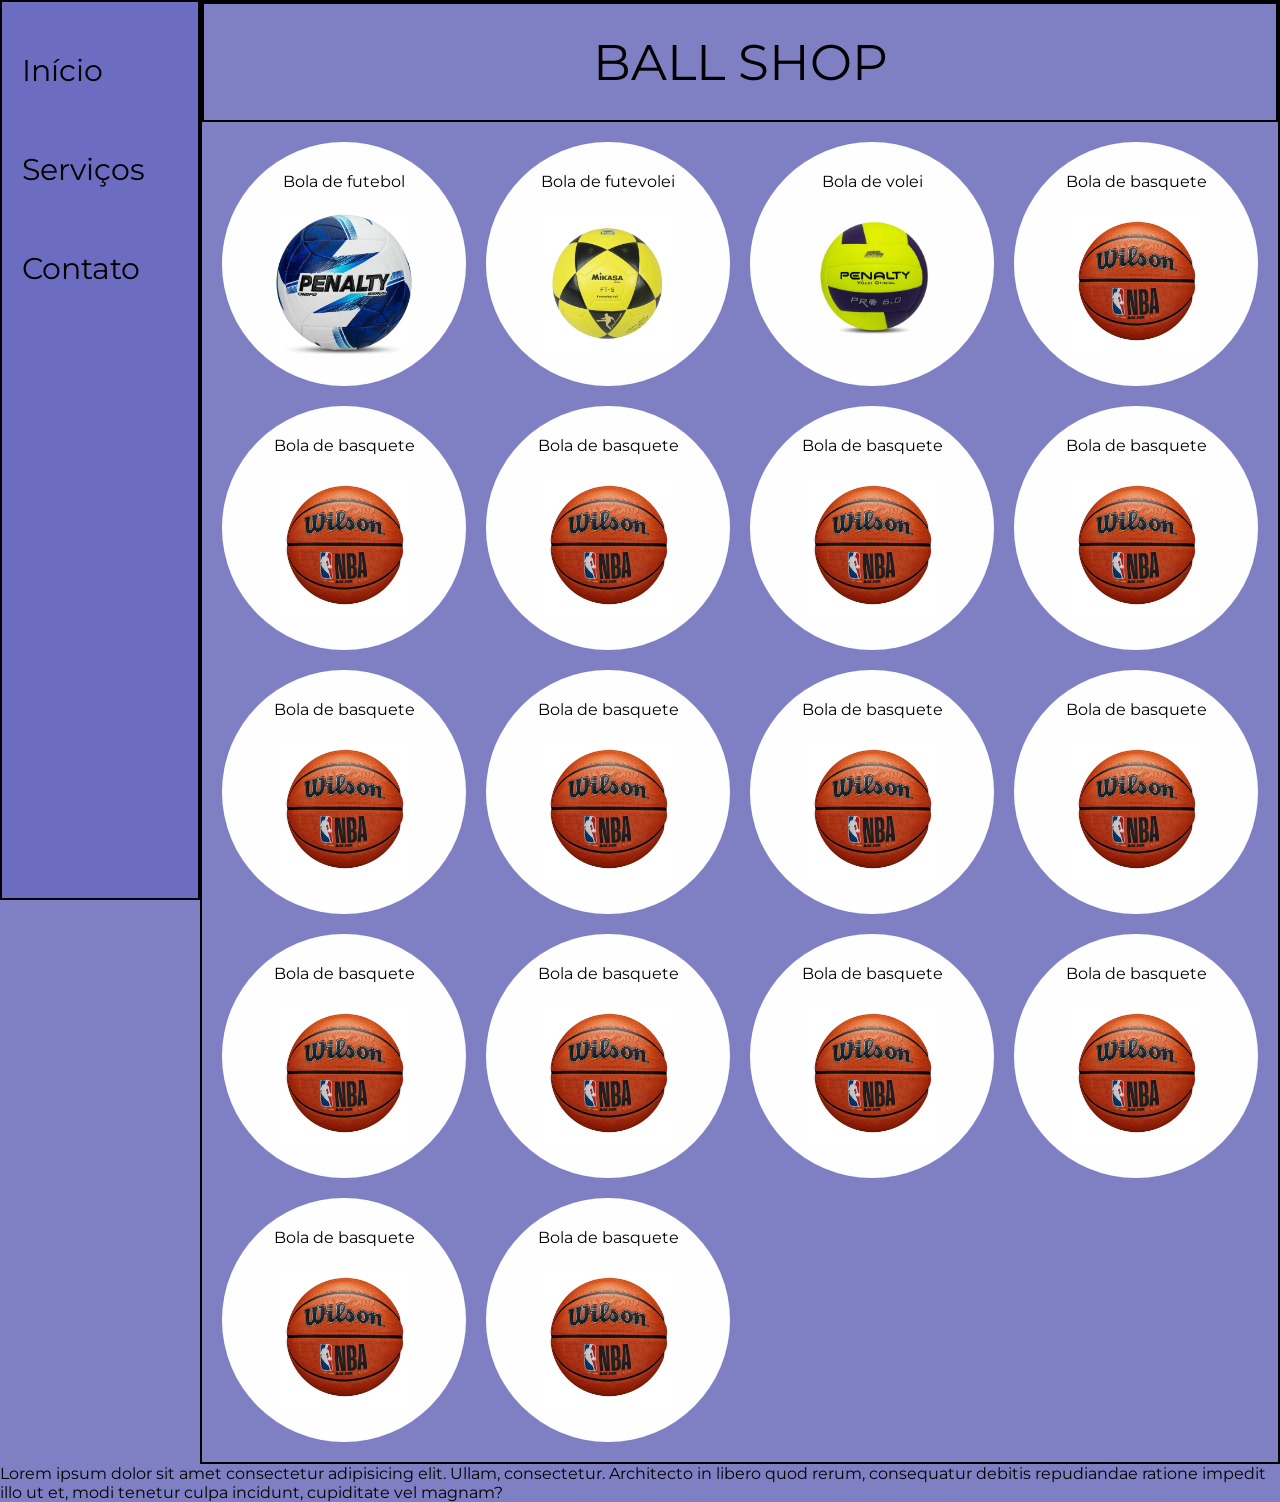
==== pages/index.html @ de54bbf7 "atualização" ====
<!DOCTYPE html>
<html lang="pt-br">

<head>
    <meta charset="UTF-8">
    <meta name="viewport" content="width=device-width, initial-scale=1.0">
    <link rel="stylesheet" href="style.css">
    <link rel="preconnect" href="https://fonts.googleapis.com">
    <link rel="preconnect" href="https://fonts.gstatic.com" crossorigin>
    <link href="https://fonts.googleapis.com/css2?family=Montserrat:ital,wght@0,100..900;1,100..900&display=swap"
        rel="stylesheet">
    <title>Desenvolvimento Web</title>
</head>

<body>
    <header>
       


    </header>
    <main>
        <div class="lateral">
            <ul class="list">
                <li class="li"> <a href="#inicio">Início</a></li>
                <li class="li"><a href="#servicos">Serviços</a></li>
                <li class="li"><a href="#contato">Contato</a></li>
            </ul>
        </div>
        <section class="content">
            <div class='apresentacao' id="inicio">
                BALL SHOP
            </div>
            <section class="cards">
                <div class="cardball">
                    <div class='cardtext'> Bola de futebol</div>
                    <img class='imageballs' src="images/boladefutebol.png" alt="bola de futebol">
                </div>
                <div class="cardball">
                    <div class='cardtext'> Bola de futevolei</div>
                    <img class='imageballs' src="images/boladefutevolei.png" alt="bola de futevolei">
                </div>
                <div class="cardball">
                    <div class='cardtext'> Bola de volei</div>
                    <img class='imageballs' src="images/boladevolei.png" alt="bola de volei">
                </div>
                <div class="cardball">
                    <div class='cardtext'> Bola de basquete</div>
                    <img class='imageballs' src="images/boladebasquete.png" alt="bola de basquete">
                </div>
 <div class="cardball">
                    <div class='cardtext'> Bola de basquete</div>
                    <img class='imageballs' src="images/boladebasquete.png" alt="bola de basquete">
                </div>
                 <div class="cardball">
                    <div class='cardtext'> Bola de basquete</div>
                    <img class='imageballs' src="images/boladebasquete.png" alt="bola de basquete">
                </div>
                 <div class="cardball">
                    <div class='cardtext'> Bola de basquete</div>
                    <img class='imageballs' src="images/boladebasquete.png" alt="bola de basquete">
                </div>
                 <div class="cardball">
                    <div class='cardtext'> Bola de basquete</div>
                    <img class='imageballs' src="images/boladebasquete.png" alt="bola de basquete">
                </div>
                 <div class="cardball">
                    <div class='cardtext'> Bola de basquete</div>
                    <img class='imageballs' src="images/boladebasquete.png" alt="bola de basquete">
                </div>
                 <div class="cardball">
                    <div class='cardtext'> Bola de basquete</div>
                    <img class='imageballs' src="images/boladebasquete.png" alt="bola de basquete">
                </div>
                 <div class="cardball">
                    <div class='cardtext'> Bola de basquete</div>
                    <img class='imageballs' src="images/boladebasquete.png" alt="bola de basquete">
                </div>
                 <div class="cardball">
                    <div class='cardtext'> Bola de basquete</div>
                    <img class='imageballs' src="images/boladebasquete.png" alt="bola de basquete">
                </div>
                  <div class="cardball">
                    <div class='cardtext'> Bola de basquete</div>
                    <img class='imageballs' src="images/boladebasquete.png" alt="bola de basquete">
                </div>
                 <div class="cardball">
                    <div class='cardtext'> Bola de basquete</div>
                    <img class='imageballs' src="images/boladebasquete.png" alt="bola de basquete">
                </div>
                 <div class="cardball">
                    <div class='cardtext'> Bola de basquete</div>
                    <img class='imageballs' src="images/boladebasquete.png" alt="bola de basquete">
                </div>
                 <div class="cardball">
                    <div class='cardtext'> Bola de basquete</div>
                    <img class='imageballs' src="images/boladebasquete.png" alt="bola de basquete">
                </div>
                 <div class="cardball">
                    <div class='cardtext'> Bola de basquete</div>
                    <img class='imageballs' src="images/boladebasquete.png" alt="bola de basquete">
                </div>
                 <div class="cardball">
                    <div class='cardtext'> Bola de basquete</div>
                    <img class='imageballs' src="images/boladebasquete.png" alt="bola de basquete">
                </div>



            </section>
        </section>

    </main>
    <footer>

Lorem ipsum dolor sit amet consectetur adipisicing elit. Ullam, consectetur. Architecto in libero quod rerum, consequatur debitis repudiandae ratione impedit illo ut et, modi tenetur culpa incidunt, cupiditate vel magnam?

</footer>
</body>
</html>
---- pages/style.css ----
* {
    margin: 0;
    padding: 0;
    box-sizing: border-box;
}
html {
    scroll-behavior: smooth;
}

body {
    display: flex;
    flex-direction: column;
    font-family: Montserrat, sans-serif;
    min-height: 100vh;
    background-color: rgb(127, 127, 195);
}

header {
}

.content {
    flex: 1;
    width: auto;
    border: black 2px solid;
}

.apresentacao {
    width: 100%;
    min-height: 120px;
    display: flex;
    justify-content: center;
    align-items: center;
    font-size: 50px;
    border: black 2px solid;
    padding: 20px;
}


.bars {
    width: 70px;
    height: 70px;
}

.bars:hover {
    background-color: rgb(51, 46, 56);
    cursor: pointer;
}

.lateral {
    position: fixed; 
    top: 0;
    left: 0;
    width: 200px;
    min-height: 100vh;
    display: flex;
    flex-direction: column;
    background-color: rgb(108, 108, 193);
    justify-content: space-between;
    border: black 2px solid;
}

main {
    flex: 1;
    display: flex;
    flex-direction: row;
    margin-left: 200px;
  
}

.cards {
    display: grid;
    grid-template-columns: repeat(4, minmax(180px, 1fr));
    gap: 20px;
    padding: 20px;
}

.cardball {
    background-color: #FEFEFE;
    width: 100%;
    max-width: 300px;
    aspect-ratio: 1;
    border-radius: 50%;
    margin: 0 auto;
    display: flex;
    flex-direction: column;
    align-items: center;
    justify-content: flex-start;
    padding: 20px;
}

.cardtext {
    text-align: center;
    margin-top: 10px;
}

.imageballs {
    width: 70%;
    max-width: 200px;
    height: auto;
    padding-top: 20px;
}

.list {
    height: 100%;
    display: flex;
    flex-direction: column;
    gap: 50px;
    list-style: none;
    padding: 20px;
    margin-top: 20px;
}

.li {
    font-size: 40px;
}

.li a {
    text-decoration: none;
    color: black;
    font-size: 30px;
}

@media screen and (max-width: 768px) {
    main {
        flex-direction: column;
        margin-left: 0;
    }

    .lateral {
        position: static;
        width: 100%;
        min-height: auto;
    }

    .list {
        flex-direction: row;
        justify-content: space-around;
        gap: 16px;
        margin-top: 0;
        padding: 16px;
    }

    .li,
    .li a {
        font-size: 1.3rem;
    }

    .apresentacao {
        font-size: 2.3rem;
        min-height: 100px;
    }

    .cards {
        grid-template-columns: repeat(2, minmax(140px, 1fr));
        gap: 16px;
    }

    .cardball {
        max-width: 230px;
    }

    .imageballs {
        width: 60%;
    }
}

@media screen and (max-width: 480px) {
    .apresentacao {
        font-size: 2rem;
    }

    .cards {
        grid-template-columns: 1fr;
    }

    .cardball {
        max-width: 260px;
    }
}
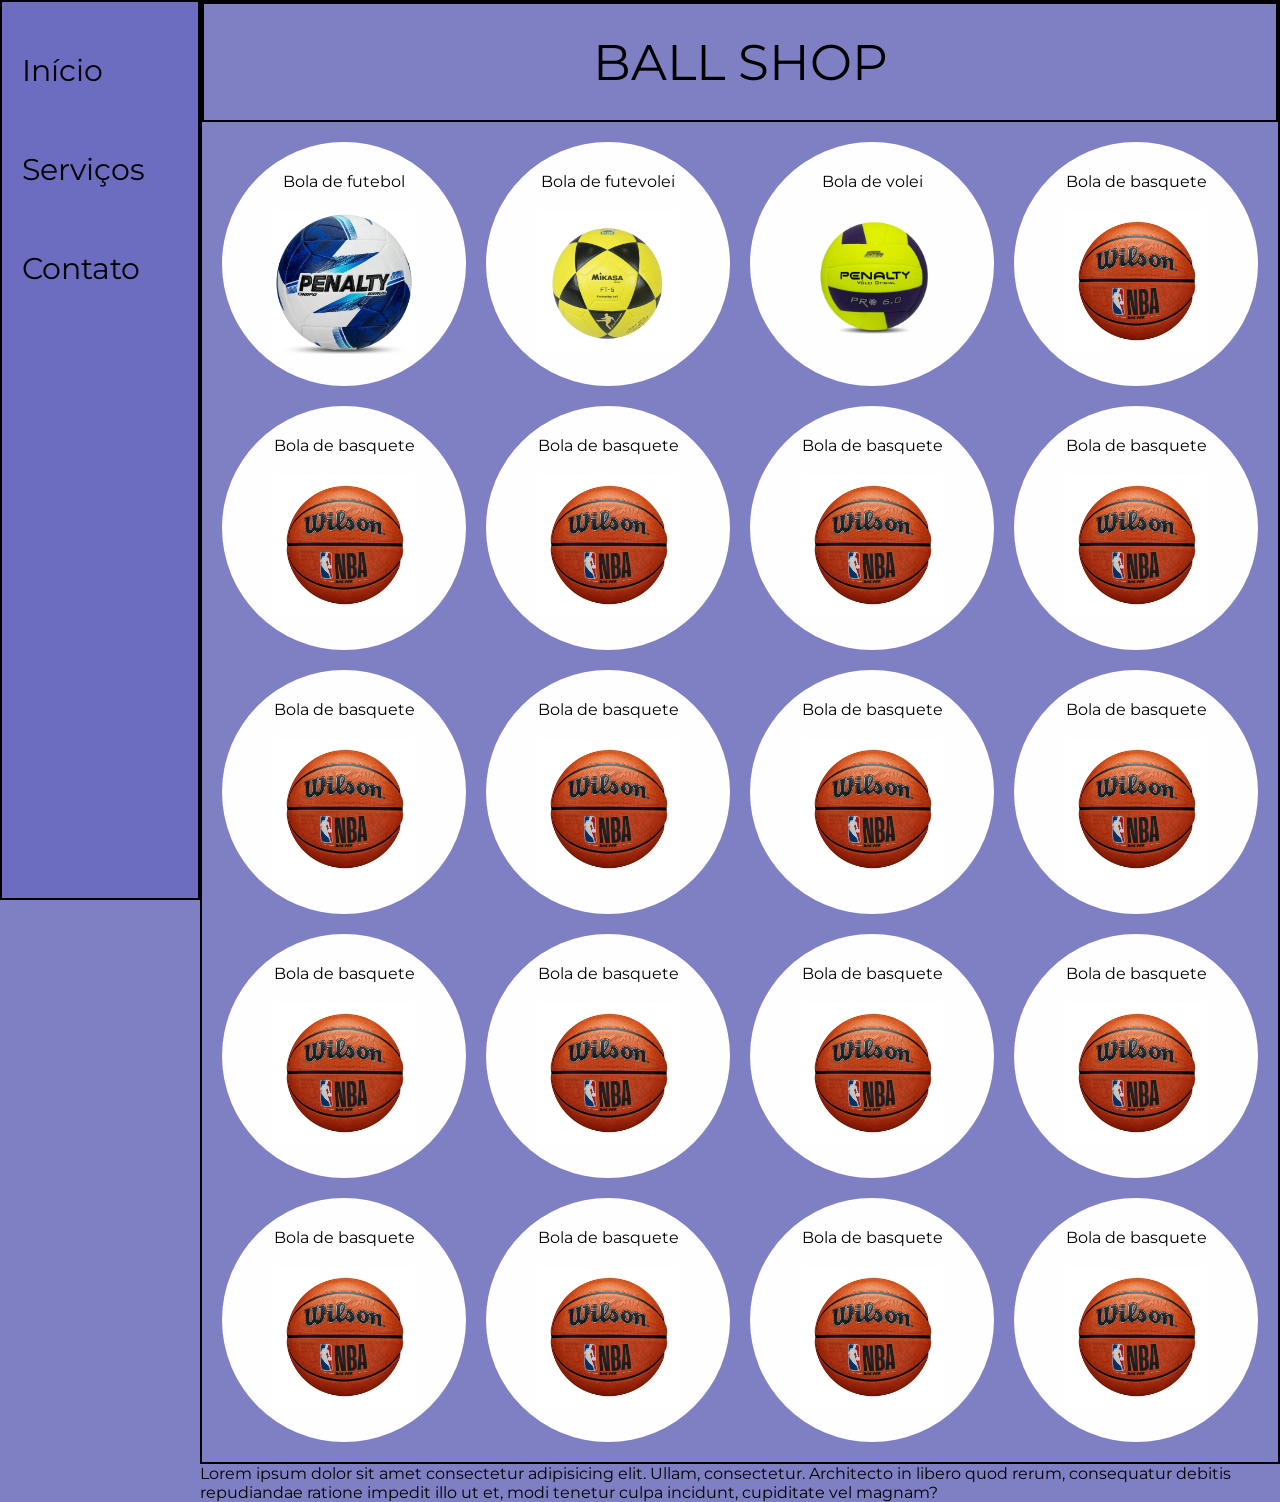
==== commit 71f477be: "atualizaçao" ====
--- a/pages/index.html
+++ b/pages/index.html
@@ -14,7 +14,7 @@
 
 <body>
     <header>
-       
+
 
 
     </header>
@@ -23,7 +23,7 @@
             <ul class="list">
                 <li class="li"> <a href="#inicio">Início</a></li>
                 <li class="li"><a href="#servicos">Serviços</a></li>
-                <li class="li"><a href="#contato">Contato</a></li>
+                <li class="li"><a href="contato.html">Contato</a></li>
             </ul>
         </div>
         <section class="content">
@@ -47,59 +47,67 @@
                     <div class='cardtext'> Bola de basquete</div>
                     <img class='imageballs' src="images/boladebasquete.png" alt="bola de basquete">
                 </div>
- <div class="cardball">
+                <div class="cardball">
                     <div class='cardtext'> Bola de basquete</div>
                     <img class='imageballs' src="images/boladebasquete.png" alt="bola de basquete">
                 </div>
-                 <div class="cardball">
+                <div class="cardball">
                     <div class='cardtext'> Bola de basquete</div>
                     <img class='imageballs' src="images/boladebasquete.png" alt="bola de basquete">
                 </div>
-                 <div class="cardball">
+                <div class="cardball">
                     <div class='cardtext'> Bola de basquete</div>
                     <img class='imageballs' src="images/boladebasquete.png" alt="bola de basquete">
                 </div>
-                 <div class="cardball">
+                <div class="cardball">
                     <div class='cardtext'> Bola de basquete</div>
                     <img class='imageballs' src="images/boladebasquete.png" alt="bola de basquete">
                 </div>
-                 <div class="cardball">
+                <div class="cardball">
                     <div class='cardtext'> Bola de basquete</div>
                     <img class='imageballs' src="images/boladebasquete.png" alt="bola de basquete">
                 </div>
-                 <div class="cardball">
+                <div class="cardball">
                     <div class='cardtext'> Bola de basquete</div>
                     <img class='imageballs' src="images/boladebasquete.png" alt="bola de basquete">
                 </div>
-                 <div class="cardball">
+                <div class="cardball">
                     <div class='cardtext'> Bola de basquete</div>
                     <img class='imageballs' src="images/boladebasquete.png" alt="bola de basquete">
                 </div>
-                 <div class="cardball">
+                <div class="cardball">
                     <div class='cardtext'> Bola de basquete</div>
                     <img class='imageballs' src="images/boladebasquete.png" alt="bola de basquete">
                 </div>
-                  <div class="cardball">
+                <div class="cardball">
                     <div class='cardtext'> Bola de basquete</div>
                     <img class='imageballs' src="images/boladebasquete.png" alt="bola de basquete">
                 </div>
-                 <div class="cardball">
+                <div class="cardball">
                     <div class='cardtext'> Bola de basquete</div>
                     <img class='imageballs' src="images/boladebasquete.png" alt="bola de basquete">
                 </div>
-                 <div class="cardball">
+                <div class="cardball">
                     <div class='cardtext'> Bola de basquete</div>
                     <img class='imageballs' src="images/boladebasquete.png" alt="bola de basquete">
                 </div>
-                 <div class="cardball">
+                <div class="cardball">
                     <div class='cardtext'> Bola de basquete</div>
                     <img class='imageballs' src="images/boladebasquete.png" alt="bola de basquete">
                 </div>
-                 <div class="cardball">
+                <div class="cardball">
                     <div class='cardtext'> Bola de basquete</div>
                     <img class='imageballs' src="images/boladebasquete.png" alt="bola de basquete">
                 </div>
-                 <div class="cardball">
+                <div class="cardball">
+                    <div class='cardtext'> Bola de basquete</div>
+                    <img class='imageballs' src="images/boladebasquete.png" alt="bola de basquete">
+                </div>
+                <div class="cardball">
+                    <div class='cardtext'> Bola de basquete</div>
+                    <img class='imageballs' src="images/boladebasquete.png" alt="bola de basquete">
+                </div>
+                <div class="cardball">
                     <div class='cardtext'> Bola de basquete</div>
                     <img class='imageballs' src="images/boladebasquete.png" alt="bola de basquete">
                 </div>
@@ -112,8 +120,11 @@
     </main>
     <footer>
 
-Lorem ipsum dolor sit amet consectetur adipisicing elit. Ullam, consectetur. Architecto in libero quod rerum, consequatur debitis repudiandae ratione impedit illo ut et, modi tenetur culpa incidunt, cupiditate vel magnam?
+        Lorem ipsum dolor sit amet consectetur adipisicing elit. Ullam, consectetur. Architecto in libero quod rerum,
+        consequatur debitis repudiandae ratione impedit illo ut et, modi tenetur culpa incidunt, cupiditate vel magnam?
 
-</footer>
+    </footer>
+
 </body>
-</html>
+
+</html>
--- a/pages/style.css
+++ b/pages/style.css
@@ -33,6 +33,7 @@
     font-size: 50px;
     border: black 2px solid;
     padding: 20px;
+    scroll-margin-top: 24px;
 }
 
 
@@ -65,6 +66,9 @@
     flex-direction: row;
     margin-left: 200px;
   
+}
+footer{
+     margin-left: 200px;
 }
 
 .cards {
